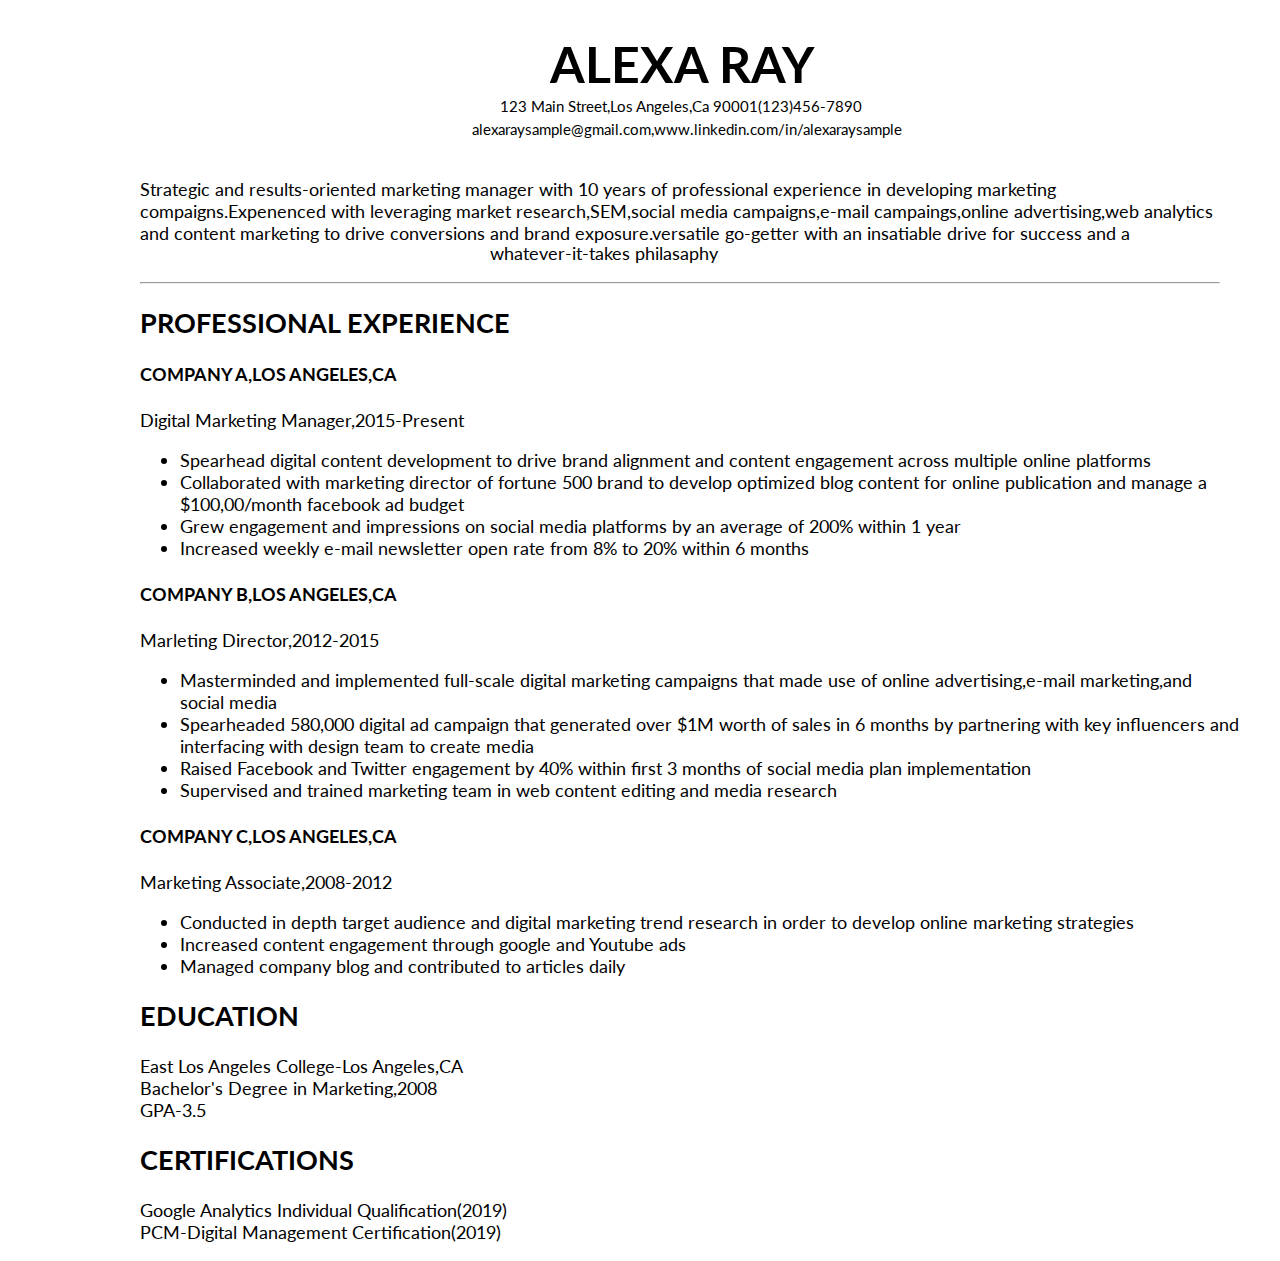
==== index.html @ 07a4c7a4 "Rename resume.html to index.html" ====
<!DOCTYPE html>
<html lang="en">
<head>
    <meta charset="UTF-8">
    <meta http-equiv="X-UA-Compatible" content="IE=edge">
    <meta name="viewport" content="width=device-width, initial-scale=1.0">
    <link rel="preconnect" href="https://fonts.googleapis.com">
    <link rel="preconnect" href="https://fonts.gstatic.com" crossorigin>
    <link href="https://fonts.googleapis.com/css2?family=Lato:ital,wght@0,300;0,400;1,300&display=swap" rel="stylesheet">    
    <link rel="stylesheet" type="text/css" href="resumestyle.css">
    <title>HTML AND CSS</title>
</head>
<body>
    <h1>ALEXA RAY</h1>
    <section>
        <div class="head">
            <p>123 Main Street,Los Angeles,Ca 90001(123)456-7890</p>
            <div class="container">
                <p>alexaraysample@gmail.com,www.linkedin.com/in/alexaraysample</p>
                
              </div>
        </div>
    </section>
    <section>
        <div class="abc">
            <p><br>Strategic and results-oriented marketing manager with 10 years of professional experience in
                developing marketing compaigns.Expenenced with leveraging market research,SEM,social media 
                campaigns,e-mail campaings,online advertising,web analytics and content marketing to drive 
                conversions and brand exposure.versatile go-getter with an insatiable drive for success and a</p>
                <div class="def">
                    <p>whatever-it-takes philasaphy</p>
                    
                    
                </div>
         <hr>
         <div class="cbe">
             <h2>PROFESSIONAL EXPERIENCE</h2>
             <h4>COMPANY A,LOS ANGELES,CA</h4>
             <p>Digital Marketing Manager,2015-Present</p>
             <ul>
                 <li>Spearhead digital content development to drive brand alignment and content engagement across multiple online platforms</li>
                 <li>Collaborated with marketing director of fortune 500 brand to develop optimized blog content for online publication and manage a $100,00/month facebook ad budget</li>
                 <li>Grew engagement and impressions on social media platforms by an average of 200% within 1 year</li>
                 <li>Increased weekly e-mail newsletter open rate from 8% to 20% within 6 months</li>
             </ul>
             <h4>COMPANY B,LOS ANGELES,CA</h4>
             <p>Marleting Director,2012-2015<p>
                 <ul>
                     <li>Masterminded and implemented full-scale digital marketing campaigns that made use of online advertising,e-mail marketing,and social media</li>
                     <li>Spearheaded 580,000 digital ad campaign that generated over $1M worth of sales in 6 months by partnering with key influencers and interfacing with design team to create media</li>
                     <li>Raised Facebook and Twitter engagement by 40% within first 3 months of social media plan implementation</li>
                     <li>Supervised and trained marketing team in web content editing and media research</li>
                 </ul>
            <h4>COMPANY C,LOS ANGELES,CA</h4>
            <p>Marketing Associate,2008-2012</p>
            <ul>
                <li>Conducted in depth target audience and digital marketing trend research in order to develop online marketing strategies</li>
                <li>Increased content engagement through google and Youtube ads</li>
                <li>Managed company blog and contributed to articles daily</li>
            </ul>
            <h2>EDUCATION</h2>
            <p>East Los Angeles College-Los Angeles,CA<br>
            Bachelor's Degree in Marketing,2008<br>
            GPA-3.5</p>
            <h2>CERTIFICATIONS</h2>
            <p>Google Analytics Individual Qualification(2019)<br>
                PCM-Digital Management Certification(2019)
            </p>
            

         </div>
        </div>

    </section>
    
    
    
</body>
</html>
---- resumestyle.css ----
body{
    font-family: 'Lato', sans-serif;
    width:750px;
    margin:0px 50px 0px 50px;
    
}
h1{
    font-size: 50px;
    width:750px;
   margin-left:500px;
    color: black;


}
.head{
    margin-left: 450px;
    width:750px;
    margin-top: -30px;
    font-size:15px ;
}
.container{
    margin-left: -28px;
    margin-top: -10px;
    width:100%;
    
}
.abc{
    margin-left:90px;
    font-size: 18px;
    width: 1100px;


}
.def{
    margin-left:350px;
    margin-top: -20px;
}
.abc hr{
    
    margin-right:20px;

}
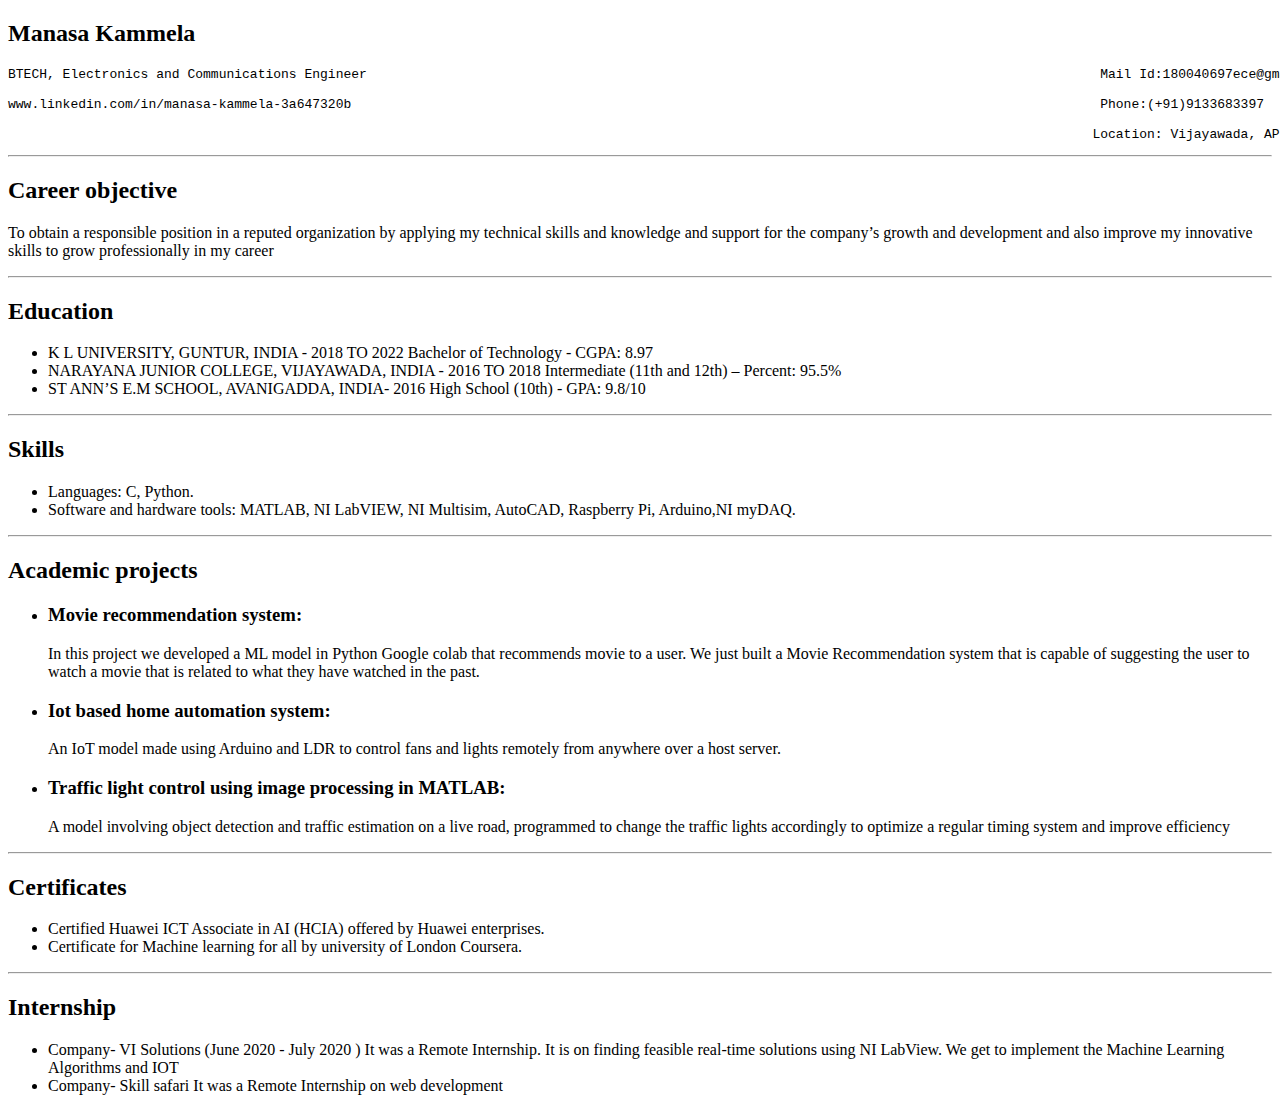
==== commit 521f6281: "Update index.html" ====
--- a/index.html
+++ b/index.html
@@ -1,79 +1,88 @@
 <!DOCTYPE html>
-<html lang="en">
+<html>
 <head>
-    <meta charset="UTF-8">
-    <meta http-equiv="X-UA-Compatible" content="IE=edge">
-    <meta name="viewport" content="width=device-width, initial-scale=1.0">
     <link rel="preconnect" href="https://fonts.googleapis.com">
-    <link rel="preconnect" href="https://fonts.gstatic.com" crossorigin>
-    <link href="https://fonts.googleapis.com/css2?family=Lato:ital,wght@0,300;0,400;1,300&display=swap" rel="stylesheet">    
-    <link rel="stylesheet" type="text/css" href="resumestyle.css">
-    <title>HTML AND CSS</title>
+<link rel="preconnect" href="https://fonts.gstatic.com" crossorigin>
+<link href="https://fonts.googleapis.com/css2?family=Fredoka:wght@300;400;500&family=Lato:ital,wght@0,300;0,400;0,700;1,300;1,400&display=swap" rel="stylesheet">
+<link rel="stylesheet" type="text/css" href="style1.css">
+<title><h1> Resume</h1></title>
 </head>
 <body>
-    <h1>ALEXA RAY</h1>
-    <section>
-        <div class="head">
-            <p>123 Main Street,Los Angeles,Ca 90001(123)456-7890</p>
-            <div class="container">
-                <p>alexaraysample@gmail.com,www.linkedin.com/in/alexaraysample</p>
-                
-              </div>
-        </div>
-    </section>
-    <section>
-        <div class="abc">
-            <p><br>Strategic and results-oriented marketing manager with 10 years of professional experience in
-                developing marketing compaigns.Expenenced with leveraging market research,SEM,social media 
-                campaigns,e-mail campaings,online advertising,web analytics and content marketing to drive 
-                conversions and brand exposure.versatile go-getter with an insatiable drive for success and a</p>
-                <div class="def">
-                    <p>whatever-it-takes philasaphy</p>
-                    
-                    
-                </div>
-         <hr>
-         <div class="cbe">
-             <h2>PROFESSIONAL EXPERIENCE</h2>
-             <h4>COMPANY A,LOS ANGELES,CA</h4>
-             <p>Digital Marketing Manager,2015-Present</p>
-             <ul>
-                 <li>Spearhead digital content development to drive brand alignment and content engagement across multiple online platforms</li>
-                 <li>Collaborated with marketing director of fortune 500 brand to develop optimized blog content for online publication and manage a $100,00/month facebook ad budget</li>
-                 <li>Grew engagement and impressions on social media platforms by an average of 200% within 1 year</li>
-                 <li>Increased weekly e-mail newsletter open rate from 8% to 20% within 6 months</li>
-             </ul>
-             <h4>COMPANY B,LOS ANGELES,CA</h4>
-             <p>Marleting Director,2012-2015<p>
-                 <ul>
-                     <li>Masterminded and implemented full-scale digital marketing campaigns that made use of online advertising,e-mail marketing,and social media</li>
-                     <li>Spearheaded 580,000 digital ad campaign that generated over $1M worth of sales in 6 months by partnering with key influencers and interfacing with design team to create media</li>
-                     <li>Raised Facebook and Twitter engagement by 40% within first 3 months of social media plan implementation</li>
-                     <li>Supervised and trained marketing team in web content editing and media research</li>
-                 </ul>
-            <h4>COMPANY C,LOS ANGELES,CA</h4>
-            <p>Marketing Associate,2008-2012</p>
-            <ul>
-                <li>Conducted in depth target audience and digital marketing trend research in order to develop online marketing strategies</li>
-                <li>Increased content engagement through google and Youtube ads</li>
-                <li>Managed company blog and contributed to articles daily</li>
-            </ul>
-            <h2>EDUCATION</h2>
-            <p>East Los Angeles College-Los Angeles,CA<br>
-            Bachelor's Degree in Marketing,2008<br>
-            GPA-3.5</p>
-            <h2>CERTIFICATIONS</h2>
-            <p>Google Analytics Individual Qualification(2019)<br>
-                PCM-Digital Management Certification(2019)
-            </p>
-            
+<h2 class="mid">Manasa Kammela</h2>
+<pre>BTECH, Electronics and Communications Engineer                                                                                              Mail Id:180040697ece@gmail.com 
 
-         </div>
-        </div>
+www.linkedin.com/in/manasa-kammela-3a647320b                                                                                                Phone:(+91)9133683397
 
-    </section>
+                                                                                                                                           Location: Vijayawada, AP, India</pre>
+<!--<p class="ri" class="line">BTECH, Electronics and Communications Engineer</p>
+<p class="mi" class="line">mail id:180040697ece@gmail.com </p>
+<p class="le" > phone:9133683397</p>-->
+<hr>
+<h2 class="mid">Career objective</h2>
+
+<p>To obtain a responsible position in a reputed organization by applying my technical skills and knowledge and 
+    support for the company’s growth and development and also improve my innovative skills to grow professionally 
+    in my career</p>
+    <hr>
+<h2 class="mid">Education</h2>
+
+<ul>
+    <li>K L UNIVERSITY, GUNTUR, INDIA - 2018 TO 2022
+        Bachelor of Technology - CGPA: 8.97</li>
+    <li>NARAYANA JUNIOR COLLEGE, VIJAYAWADA, INDIA - 2016 TO 2018
+        Intermediate (11th and 12th) – Percent: 95.5%</li>
+    <li>ST ANN’S E.M SCHOOL, AVANIGADDA, INDIA- 2016
+        High School (10th) - GPA: 9.8/10</li>
+</ul>
+
+<hr>
+<h2 class="mid">Skills</h2>
+
+<ul>
+   <li>Languages: C, Python.</li> 
+   <li>Software and hardware tools: MATLAB, NI LabVIEW, NI Multisim, AutoCAD, Raspberry Pi, Arduino,NI myDAQ.</li>
     
-    
-    
+</ul>
+<hr>
+<h2 class="mid">Academic projects</h2>
+
+
+    <ul>
+    <li><h3>Movie recommendation system:</h3></li>
+    <p>In this project we developed a ML model in Python Google colab that recommends movie to a user. 
+        We just built a Movie Recommendation system that is capable of suggesting the user to watch a 
+        movie that is related to what they have watched in the past.</p>
+    <li><h3>Iot based home automation system:</h3></li>
+    <p>
+        An IoT model made using Arduino and LDR to control fans and lights remotely from anywhere over a
+host server.
+    </p>
+    <li><h3>Traffic light control using image processing in MATLAB:</h3></li>
+    <p>
+        A model involving object detection and traffic estimation on a live road, programmed to change the traffic
+lights accordingly to optimize a regular timing system and improve efficiency
+    </p>
+</ul>
+
+<hr>
+<h2 class="mid">Certificates</h2>
+
+<ul>
+    <li>Certified Huawei ICT Associate in AI (HCIA) offered by Huawei enterprises.</li>
+    <li>Certificate for Machine learning for all by university of London Coursera.</li>
+</ul>
+<hr>
+<h2 class="mid">Internship</h2>
+<ul>
+    <li>Company- VI Solutions (June 2020 - July 2020 )
+        It was a Remote Internship. It is on finding feasible real-time solutions using NI LabView. We get to 
+        implement the Machine Learning Algorithms and IOT</li>
+    <li>
+        Company- Skill safari
+        It was a Remote Internship on web development
+    </li>
+</ul>
+
+
 </body>
 </html>
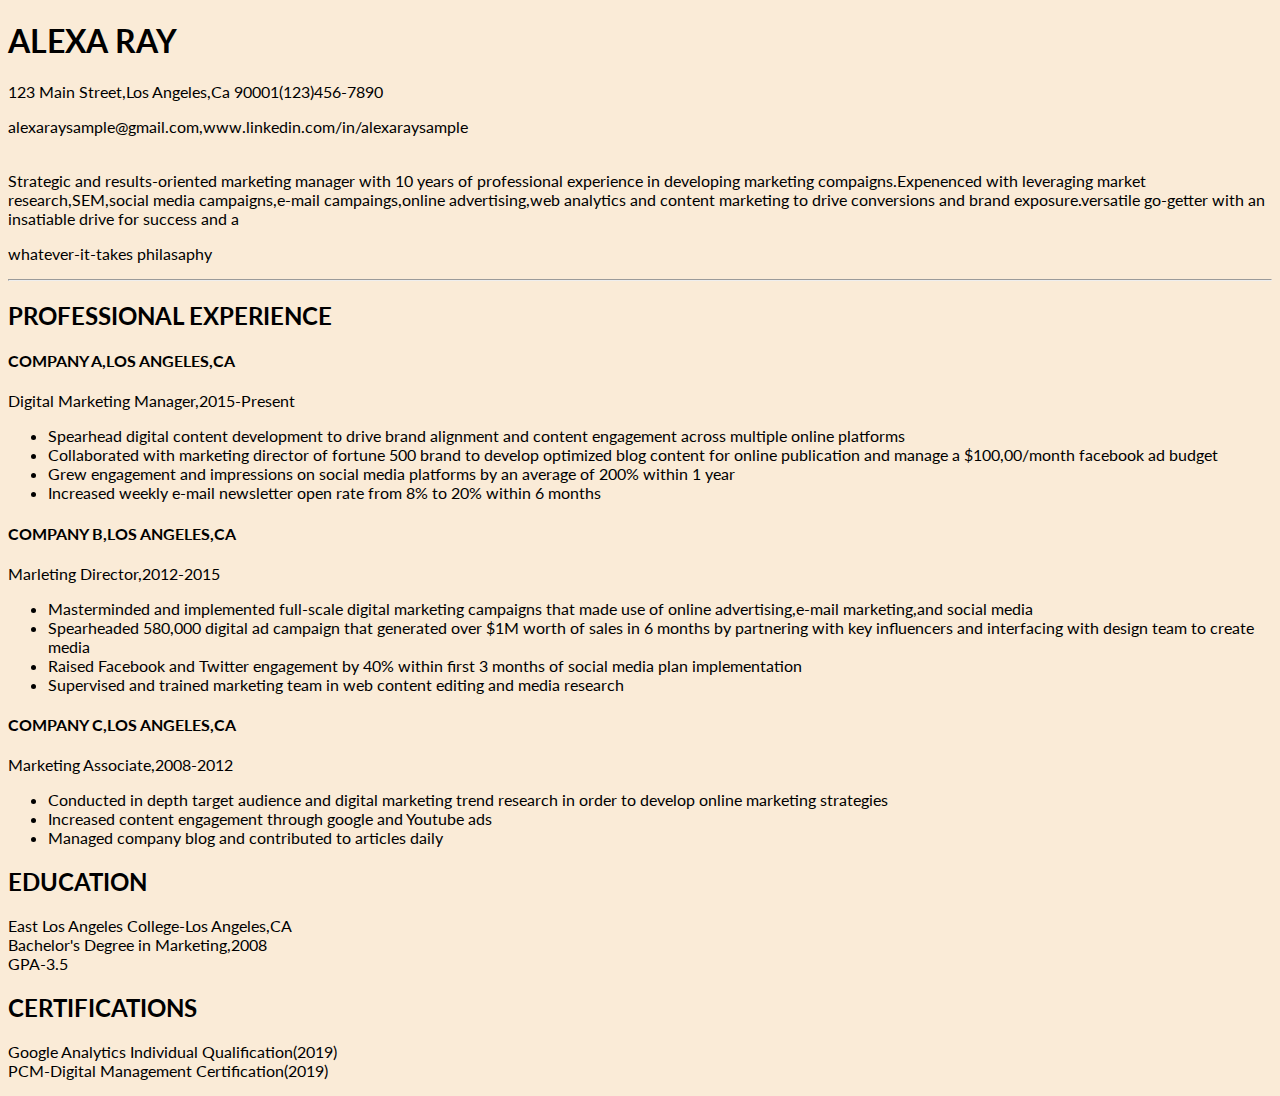
==== commit a0c9d5ba: "Update index.html" ====
--- a/index.html
+++ b/index.html
@@ -1,88 +1,79 @@
 <!DOCTYPE html>
-<html>
+<html lang="en">
 <head>
+    <meta charset="UTF-8">
+    <meta http-equiv="X-UA-Compatible" content="IE=edge">
+    <meta name="viewport" content="width=device-width, initial-scale=1.0">
     <link rel="preconnect" href="https://fonts.googleapis.com">
-<link rel="preconnect" href="https://fonts.gstatic.com" crossorigin>
-<link href="https://fonts.googleapis.com/css2?family=Fredoka:wght@300;400;500&family=Lato:ital,wght@0,300;0,400;0,700;1,300;1,400&display=swap" rel="stylesheet">
-<link rel="stylesheet" type="text/css" href="style1.css">
-<title><h1> Resume</h1></title>
+    <link rel="preconnect" href="https://fonts.gstatic.com" crossorigin>
+    <link href="https://fonts.googleapis.com/css2?family=Lato:ital,wght@0,300;0,400;1,300&display=swap" rel="stylesheet">    
+    <link rel="stylesheet" type="text/css" href="resumestyle.css">
+    <title>HTML AND CSS</title>
 </head>
 <body>
-<h2 class="mid">Manasa Kammela</h2>
-<pre>BTECH, Electronics and Communications Engineer                                                                                              Mail Id:180040697ece@gmail.com 
+    <h1>ALEXA RAY</h1>
+    <section>
+        <div class="head">
+            <p>123 Main Street,Los Angeles,Ca 90001(123)456-7890</p>
+            <div class="container">
+                <p>alexaraysample@gmail.com,www.linkedin.com/in/alexaraysample</p>
+                
+              </div>
+        </div>
+    </section>
+    <section>
+        <div class="abc">
+            <p><br>Strategic and results-oriented marketing manager with 10 years of professional experience in
+                developing marketing compaigns.Expenenced with leveraging market research,SEM,social media 
+                campaigns,e-mail campaings,online advertising,web analytics and content marketing to drive 
+                conversions and brand exposure.versatile go-getter with an insatiable drive for success and a</p>
+                <div class="def">
+                    <p>whatever-it-takes philasaphy</p>
+                    
+                    
+                </div>
+         <hr>
+         <div class="cbe">
+             <h2>PROFESSIONAL EXPERIENCE</h2>
+             <h4>COMPANY A,LOS ANGELES,CA</h4>
+             <p>Digital Marketing Manager,2015-Present</p>
+             <ul>
+                 <li>Spearhead digital content development to drive brand alignment and content engagement across multiple online platforms</li>
+                 <li>Collaborated with marketing director of fortune 500 brand to develop optimized blog content for online publication and manage a $100,00/month facebook ad budget</li>
+                 <li>Grew engagement and impressions on social media platforms by an average of 200% within 1 year</li>
+                 <li>Increased weekly e-mail newsletter open rate from 8% to 20% within 6 months</li>
+             </ul>
+             <h4>COMPANY B,LOS ANGELES,CA</h4>
+             <p>Marleting Director,2012-2015<p>
+                 <ul>
+                     <li>Masterminded and implemented full-scale digital marketing campaigns that made use of online advertising,e-mail marketing,and social media</li>
+                     <li>Spearheaded 580,000 digital ad campaign that generated over $1M worth of sales in 6 months by partnering with key influencers and interfacing with design team to create media</li>
+                     <li>Raised Facebook and Twitter engagement by 40% within first 3 months of social media plan implementation</li>
+                     <li>Supervised and trained marketing team in web content editing and media research</li>
+                 </ul>
+            <h4>COMPANY C,LOS ANGELES,CA</h4>
+            <p>Marketing Associate,2008-2012</p>
+            <ul>
+                <li>Conducted in depth target audience and digital marketing trend research in order to develop online marketing strategies</li>
+                <li>Increased content engagement through google and Youtube ads</li>
+                <li>Managed company blog and contributed to articles daily</li>
+            </ul>
+            <h2>EDUCATION</h2>
+            <p>East Los Angeles College-Los Angeles,CA<br>
+            Bachelor's Degree in Marketing,2008<br>
+            GPA-3.5</p>
+            <h2>CERTIFICATIONS</h2>
+            <p>Google Analytics Individual Qualification(2019)<br>
+                PCM-Digital Management Certification(2019)
+            </p>
+            
 
-www.linkedin.com/in/manasa-kammela-3a647320b                                                                                                Phone:(+91)9133683397
+         </div>
+        </div>
 
-                                                                                                                                           Location: Vijayawada, AP, India</pre>
-<!--<p class="ri" class="line">BTECH, Electronics and Communications Engineer</p>
-<p class="mi" class="line">mail id:180040697ece@gmail.com </p>
-<p class="le" > phone:9133683397</p>-->
-<hr>
-<h2 class="mid">Career objective</h2>
-
-<p>To obtain a responsible position in a reputed organization by applying my technical skills and knowledge and 
-    support for the company’s growth and development and also improve my innovative skills to grow professionally 
-    in my career</p>
-    <hr>
-<h2 class="mid">Education</h2>
-
-<ul>
-    <li>K L UNIVERSITY, GUNTUR, INDIA - 2018 TO 2022
-        Bachelor of Technology - CGPA: 8.97</li>
-    <li>NARAYANA JUNIOR COLLEGE, VIJAYAWADA, INDIA - 2016 TO 2018
-        Intermediate (11th and 12th) – Percent: 95.5%</li>
-    <li>ST ANN’S E.M SCHOOL, AVANIGADDA, INDIA- 2016
-        High School (10th) - GPA: 9.8/10</li>
-</ul>
-
-<hr>
-<h2 class="mid">Skills</h2>
-
-<ul>
-   <li>Languages: C, Python.</li> 
-   <li>Software and hardware tools: MATLAB, NI LabVIEW, NI Multisim, AutoCAD, Raspberry Pi, Arduino,NI myDAQ.</li>
+    </section>
     
-</ul>
-<hr>
-<h2 class="mid">Academic projects</h2>
-
-
-    <ul>
-    <li><h3>Movie recommendation system:</h3></li>
-    <p>In this project we developed a ML model in Python Google colab that recommends movie to a user. 
-        We just built a Movie Recommendation system that is capable of suggesting the user to watch a 
-        movie that is related to what they have watched in the past.</p>
-    <li><h3>Iot based home automation system:</h3></li>
-    <p>
-        An IoT model made using Arduino and LDR to control fans and lights remotely from anywhere over a
-host server.
-    </p>
-    <li><h3>Traffic light control using image processing in MATLAB:</h3></li>
-    <p>
-        A model involving object detection and traffic estimation on a live road, programmed to change the traffic
-lights accordingly to optimize a regular timing system and improve efficiency
-    </p>
-</ul>
-
-<hr>
-<h2 class="mid">Certificates</h2>
-
-<ul>
-    <li>Certified Huawei ICT Associate in AI (HCIA) offered by Huawei enterprises.</li>
-    <li>Certificate for Machine learning for all by university of London Coursera.</li>
-</ul>
-<hr>
-<h2 class="mid">Internship</h2>
-<ul>
-    <li>Company- VI Solutions (June 2020 - July 2020 )
-        It was a Remote Internship. It is on finding feasible real-time solutions using NI LabView. We get to 
-        implement the Machine Learning Algorithms and IOT</li>
-    <li>
-        Company- Skill safari
-        It was a Remote Internship on web development
-    </li>
-</ul>
-
-
+    
+    
 </body>
 </html>
--- a/resumestyle.css
+++ b/resumestyle.css
@@ -0,0 +1,13 @@
+body
+{
+    font-family: 'Fredoka', sans-serif;
+font-family: 'Lato', sans-serif;
+background-color: antiquewhite;
+}
+.mid{
+    text-align: center;
+}
+pre{
+    font-size: 15px;
+    
+}
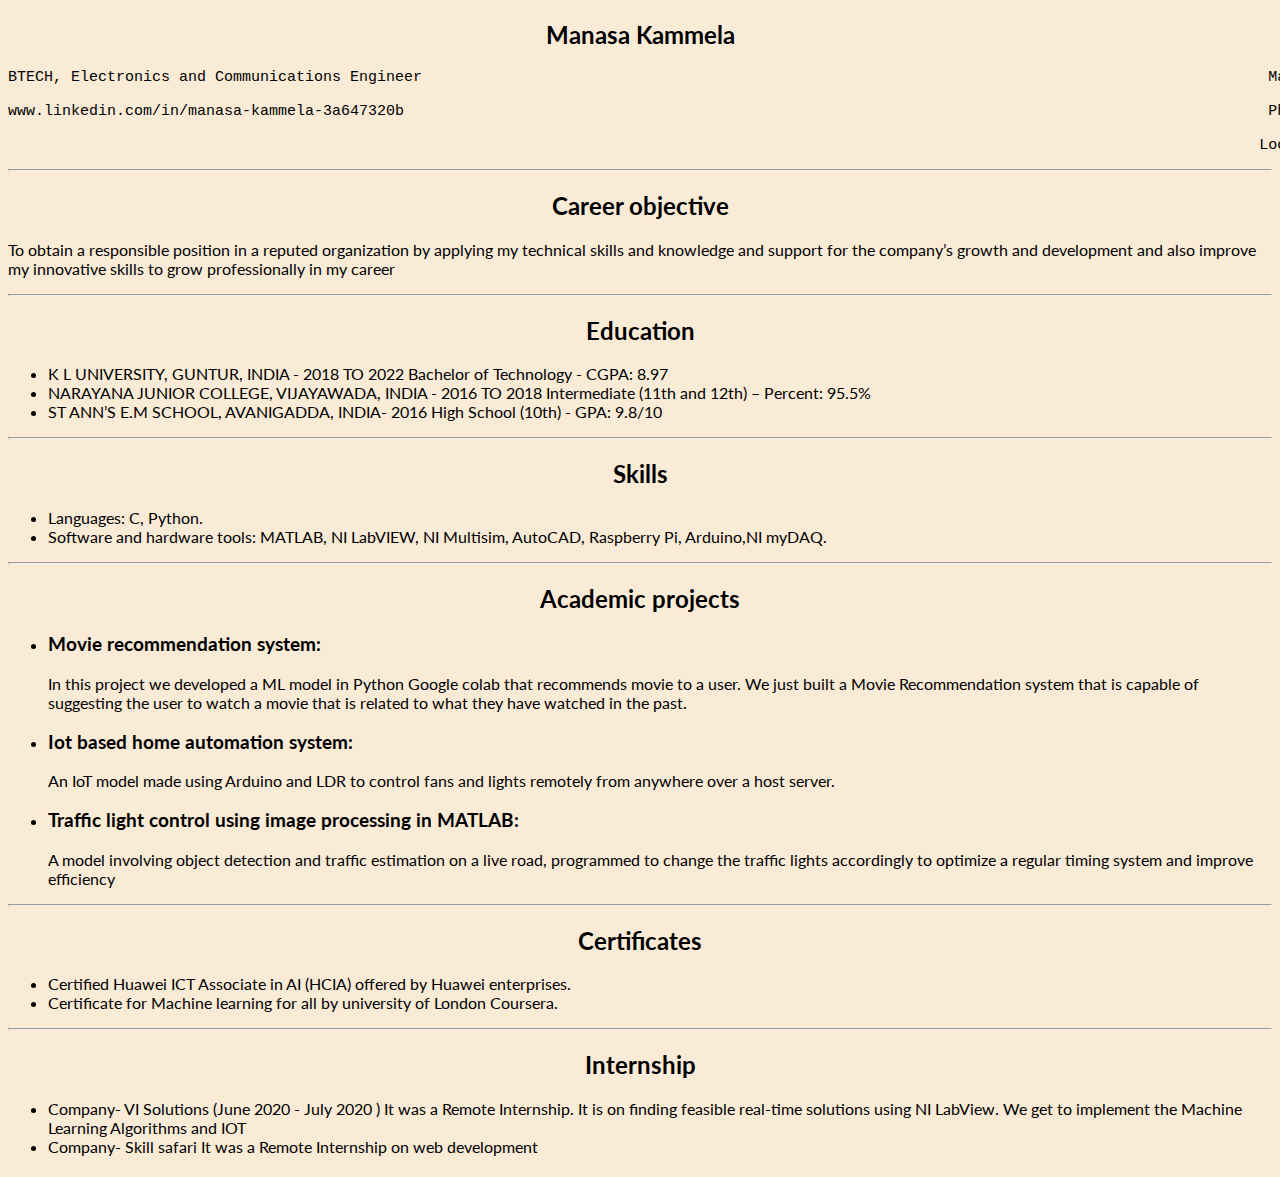
==== commit 69c4c7e8: "Update index.html" ====
--- a/index.html
+++ b/index.html
@@ -1,79 +1,88 @@
 <!DOCTYPE html>
-<html lang="en">
+<html>
 <head>
-    <meta charset="UTF-8">
-    <meta http-equiv="X-UA-Compatible" content="IE=edge">
-    <meta name="viewport" content="width=device-width, initial-scale=1.0">
     <link rel="preconnect" href="https://fonts.googleapis.com">
-    <link rel="preconnect" href="https://fonts.gstatic.com" crossorigin>
-    <link href="https://fonts.googleapis.com/css2?family=Lato:ital,wght@0,300;0,400;1,300&display=swap" rel="stylesheet">    
-    <link rel="stylesheet" type="text/css" href="resumestyle.css">
-    <title>HTML AND CSS</title>
+<link rel="preconnect" href="https://fonts.gstatic.com" crossorigin>
+<link href="https://fonts.googleapis.com/css2?family=Fredoka:wght@300;400;500&family=Lato:ital,wght@0,300;0,400;0,700;1,300;1,400&display=swap" rel="stylesheet">
+<link rel="stylesheet" type="text/css" href="resumestyle.css">
+<title><h1> Resume</h1></title>
 </head>
 <body>
-    <h1>ALEXA RAY</h1>
-    <section>
-        <div class="head">
-            <p>123 Main Street,Los Angeles,Ca 90001(123)456-7890</p>
-            <div class="container">
-                <p>alexaraysample@gmail.com,www.linkedin.com/in/alexaraysample</p>
-                
-              </div>
-        </div>
-    </section>
-    <section>
-        <div class="abc">
-            <p><br>Strategic and results-oriented marketing manager with 10 years of professional experience in
-                developing marketing compaigns.Expenenced with leveraging market research,SEM,social media 
-                campaigns,e-mail campaings,online advertising,web analytics and content marketing to drive 
-                conversions and brand exposure.versatile go-getter with an insatiable drive for success and a</p>
-                <div class="def">
-                    <p>whatever-it-takes philasaphy</p>
-                    
-                    
-                </div>
-         <hr>
-         <div class="cbe">
-             <h2>PROFESSIONAL EXPERIENCE</h2>
-             <h4>COMPANY A,LOS ANGELES,CA</h4>
-             <p>Digital Marketing Manager,2015-Present</p>
-             <ul>
-                 <li>Spearhead digital content development to drive brand alignment and content engagement across multiple online platforms</li>
-                 <li>Collaborated with marketing director of fortune 500 brand to develop optimized blog content for online publication and manage a $100,00/month facebook ad budget</li>
-                 <li>Grew engagement and impressions on social media platforms by an average of 200% within 1 year</li>
-                 <li>Increased weekly e-mail newsletter open rate from 8% to 20% within 6 months</li>
-             </ul>
-             <h4>COMPANY B,LOS ANGELES,CA</h4>
-             <p>Marleting Director,2012-2015<p>
-                 <ul>
-                     <li>Masterminded and implemented full-scale digital marketing campaigns that made use of online advertising,e-mail marketing,and social media</li>
-                     <li>Spearheaded 580,000 digital ad campaign that generated over $1M worth of sales in 6 months by partnering with key influencers and interfacing with design team to create media</li>
-                     <li>Raised Facebook and Twitter engagement by 40% within first 3 months of social media plan implementation</li>
-                     <li>Supervised and trained marketing team in web content editing and media research</li>
-                 </ul>
-            <h4>COMPANY C,LOS ANGELES,CA</h4>
-            <p>Marketing Associate,2008-2012</p>
-            <ul>
-                <li>Conducted in depth target audience and digital marketing trend research in order to develop online marketing strategies</li>
-                <li>Increased content engagement through google and Youtube ads</li>
-                <li>Managed company blog and contributed to articles daily</li>
-            </ul>
-            <h2>EDUCATION</h2>
-            <p>East Los Angeles College-Los Angeles,CA<br>
-            Bachelor's Degree in Marketing,2008<br>
-            GPA-3.5</p>
-            <h2>CERTIFICATIONS</h2>
-            <p>Google Analytics Individual Qualification(2019)<br>
-                PCM-Digital Management Certification(2019)
-            </p>
-            
+<h2 class="mid">Manasa Kammela</h2>
+<pre>BTECH, Electronics and Communications Engineer                                                                                              Mail Id:180040697ece@gmail.com 
 
-         </div>
-        </div>
+www.linkedin.com/in/manasa-kammela-3a647320b                                                                                                Phone:(+91)9133683397
 
-    </section>
+                                                                                                                                           Location: Vijayawada, AP, India</pre>
+<!--<p class="ri" class="line">BTECH, Electronics and Communications Engineer</p>
+<p class="mi" class="line">mail id:180040697ece@gmail.com </p>
+<p class="le" > phone:9133683397</p>-->
+<hr>
+<h2 class="mid">Career objective</h2>
+
+<p>To obtain a responsible position in a reputed organization by applying my technical skills and knowledge and 
+    support for the company’s growth and development and also improve my innovative skills to grow professionally 
+    in my career</p>
+    <hr>
+<h2 class="mid">Education</h2>
+
+<ul>
+    <li>K L UNIVERSITY, GUNTUR, INDIA - 2018 TO 2022
+        Bachelor of Technology - CGPA: 8.97</li>
+    <li>NARAYANA JUNIOR COLLEGE, VIJAYAWADA, INDIA - 2016 TO 2018
+        Intermediate (11th and 12th) – Percent: 95.5%</li>
+    <li>ST ANN’S E.M SCHOOL, AVANIGADDA, INDIA- 2016
+        High School (10th) - GPA: 9.8/10</li>
+</ul>
+
+<hr>
+<h2 class="mid">Skills</h2>
+
+<ul>
+   <li>Languages: C, Python.</li> 
+   <li>Software and hardware tools: MATLAB, NI LabVIEW, NI Multisim, AutoCAD, Raspberry Pi, Arduino,NI myDAQ.</li>
     
-    
-    
+</ul>
+<hr>
+<h2 class="mid">Academic projects</h2>
+
+
+    <ul>
+    <li><h3>Movie recommendation system:</h3></li>
+    <p>In this project we developed a ML model in Python Google colab that recommends movie to a user. 
+        We just built a Movie Recommendation system that is capable of suggesting the user to watch a 
+        movie that is related to what they have watched in the past.</p>
+    <li><h3>Iot based home automation system:</h3></li>
+    <p>
+        An IoT model made using Arduino and LDR to control fans and lights remotely from anywhere over a
+host server.
+    </p>
+    <li><h3>Traffic light control using image processing in MATLAB:</h3></li>
+    <p>
+        A model involving object detection and traffic estimation on a live road, programmed to change the traffic
+lights accordingly to optimize a regular timing system and improve efficiency
+    </p>
+</ul>
+
+<hr>
+<h2 class="mid">Certificates</h2>
+
+<ul>
+    <li>Certified Huawei ICT Associate in AI (HCIA) offered by Huawei enterprises.</li>
+    <li>Certificate for Machine learning for all by university of London Coursera.</li>
+</ul>
+<hr>
+<h2 class="mid">Internship</h2>
+<ul>
+    <li>Company- VI Solutions (June 2020 - July 2020 )
+        It was a Remote Internship. It is on finding feasible real-time solutions using NI LabView. We get to 
+        implement the Machine Learning Algorithms and IOT</li>
+    <li>
+        Company- Skill safari
+        It was a Remote Internship on web development
+    </li>
+</ul>
+
+
 </body>
 </html>
